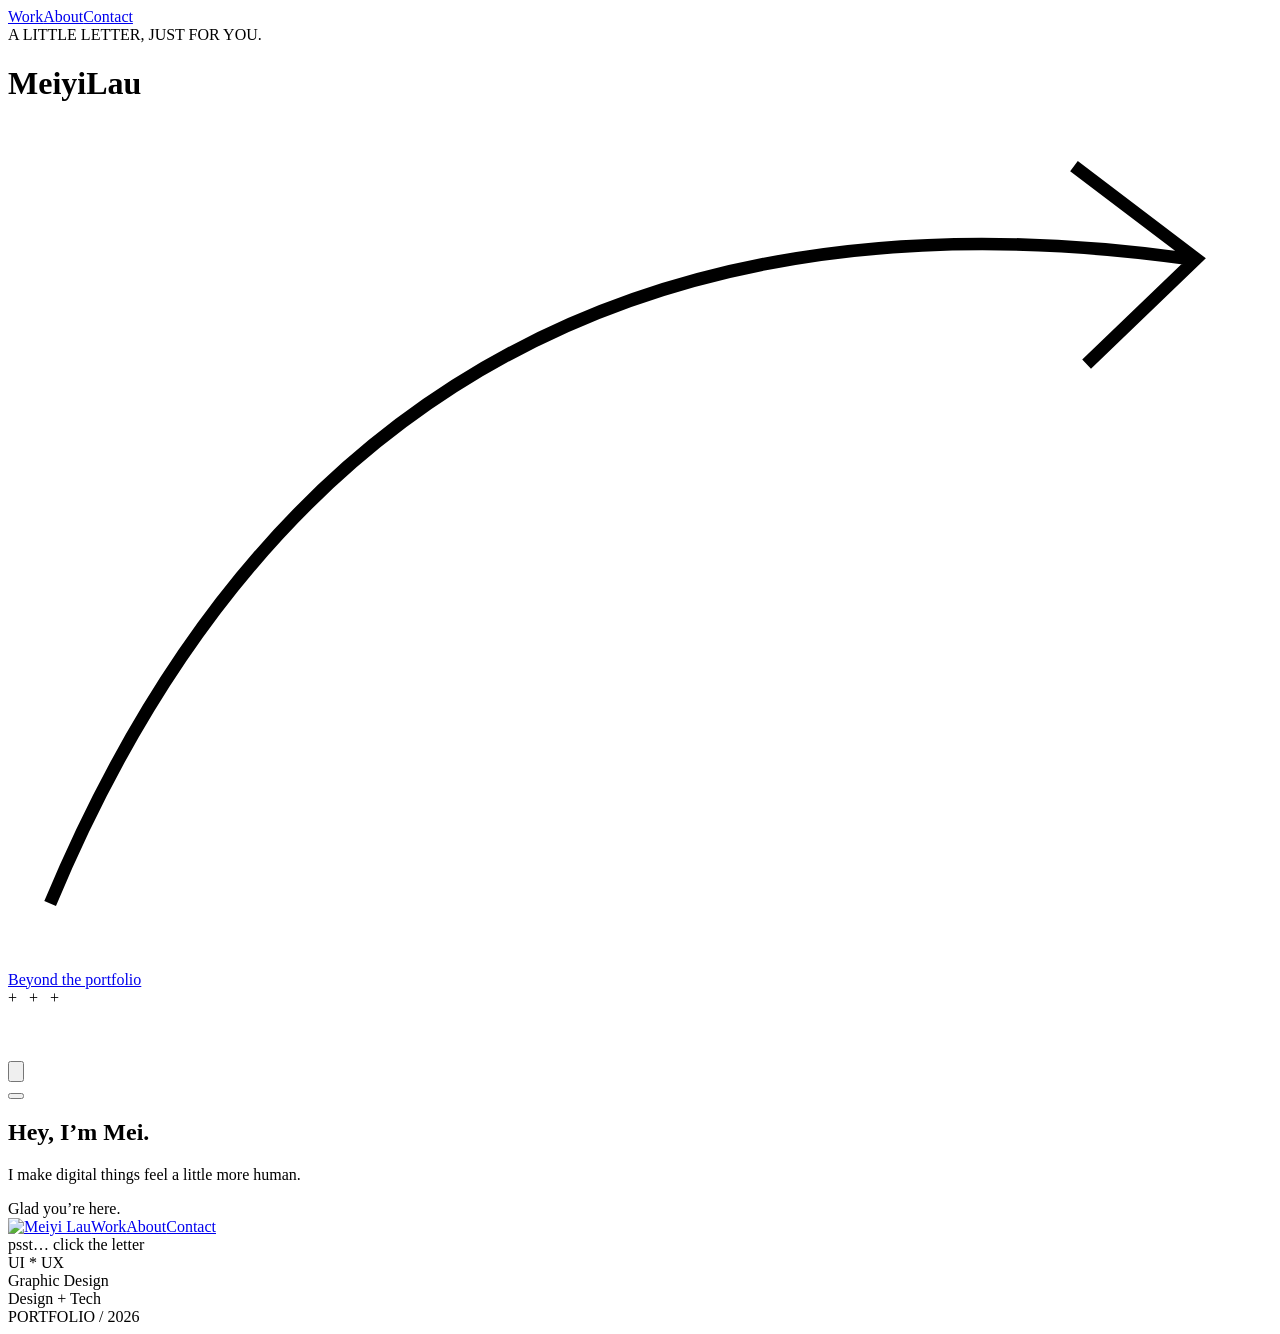
==== index.html @ 8a21bad6 "Publish portfolio website and remove homepage postmark" ====
<!doctype html><html lang="en"><head><meta charset="UTF-8"><meta name="viewport" content="width=device-width,initial-scale=1"><meta name="description" content="Meiyi Lau — UI/UX, graphic design, and design + technology."><title>Portfolio — Meiyi Lau</title><link rel="icon" href="data:image/svg+xml,%3Csvg xmlns='http://www.w3.org/2000/svg' viewBox='0 0 32 32'%3E%3Cpath fill='%23fff000' d='M0 0h32v32H0z'/%3E%3Ctext x='5' y='24' font-size='24' font-family='Arial' font-weight='bold'%3Em%3C/text%3E%3C/svg%3E"><link rel="preconnect" href="https://fonts.googleapis.com"><link rel="preconnect" href="https://fonts.gstatic.com" crossorigin><link href="https://fonts.googleapis.com/css2?family=Kulim+Park:ital,wght@0,200;0,300;0,400;0,600;0,700;1,200;1,300;1,400;1,600;1,700&family=Love+Ya+Like+A+Sister&display=swap" rel="stylesheet"><link rel="stylesheet" href="/Portfolio/style.css"><script src="/Portfolio/app.js" defer></script></head><body class="home"><header><nav aria-label="Main navigation"><a href="/Portfolio/work.html">Work</a><a href="/Portfolio/about.html">About</a><a href="/Portfolio/contact.html">Contact</a></nav><span class="edition">A LITTLE LETTER, JUST FOR YOU.</span></header><h1 class="name" aria-label="Meiyi Lau"><span class="name-line" aria-hidden="true">M<span class="letter-e">e</span>iyi</span><span class="name-line" aria-hidden="true">La<span class="letter-u">u</span></span></h1><svg class="gesture" viewBox="0 0 300 200" aria-hidden="true"><path d="M10 185 Q85 5 280 32 M253 10 L282 32 L256 57" fill="none" stroke="currentColor" stroke-width="3"/></svg><div class="home-side-group"><a class="home-side-link" href="/Portfolio/interests.html">Beyond the portfolio</a><div class="home-registration" aria-hidden="true">+ &nbsp; + &nbsp; +</div></div><main class="scene"><div class="scatter three"><img class="card-art" src="/Portfolio/postcard.jpg" alt="" draggable="false"></div><div class="scatter two"><img class="card-art" src="/Portfolio/postcard.jpg" alt="" draggable="false"></div><div class="scatter one"><img class="card-art" src="/Portfolio/postcard.jpg" alt="" draggable="false"></div><div class="flip"><button class="face front" aria-label="Open my letter" aria-expanded="false"><img class="card-art" src="/Portfolio/postcard.jpg" alt="" draggable="false"></button><section class="face back" aria-label="Inside the letter" inert><button class="back-hit" aria-label="Turn postcard to the front"></button><div class="letter"><h2>Hey, I’m Mei.</h2><p>I make digital things feel a little more human.</p><span class="sign-off">Glad you’re here.</span></div><div class="back-menu"><a class="portrait-stamp" href="/Portfolio/interests.html" aria-label="Meet Mei beyond design — personal interests"><img class="stamp-frame" src="/Portfolio/stamp.png" alt=""><img class="stamp-photo" src="/Portfolio/meiyi.jpg" alt="Meiyi Lau"></a><a href="/Portfolio/work.html">Work</a><a href="/Portfolio/about.html">About</a><a href="/Portfolio/contact.html">Contact</a></div></section></div></main><span class="hint">psst… click the letter</span><div class="disciplines">UI * UX<br>Graphic Design<br>Design + Tech</div><footer class="home-footer">PORTFOLIO / 2026</footer></body></html>
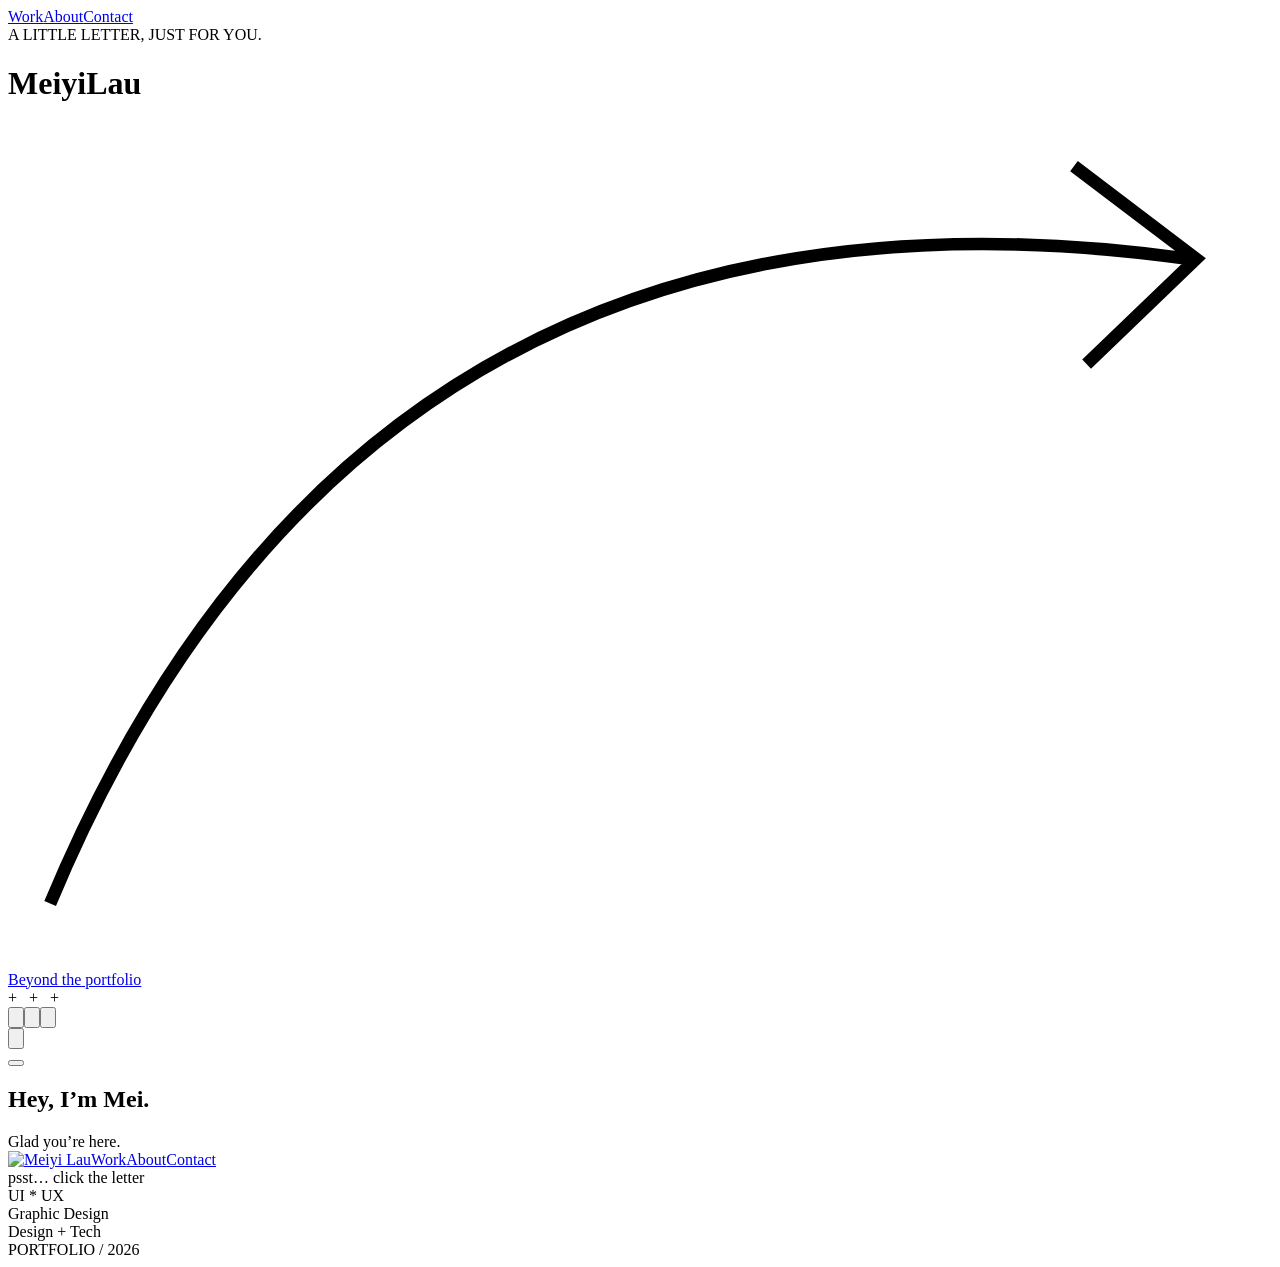
==== commit 5d076688: "Refresh homepage and add albums, creative coding, and video projects Group album designs within Grap" ====
--- a/index.html
+++ b/index.html
@@ -1 +1 @@
-<!doctype html><html lang="en"><head><meta charset="UTF-8"><meta name="viewport" content="width=device-width,initial-scale=1"><meta name="description" content="Meiyi Lau — UI/UX, graphic design, and design + technology."><title>Portfolio — Meiyi Lau</title><link rel="icon" href="data:image/svg+xml,%3Csvg xmlns='http://www.w3.org/2000/svg' viewBox='0 0 32 32'%3E%3Cpath fill='%23fff000' d='M0 0h32v32H0z'/%3E%3Ctext x='5' y='24' font-size='24' font-family='Arial' font-weight='bold'%3Em%3C/text%3E%3C/svg%3E"><link rel="preconnect" href="https://fonts.googleapis.com"><link rel="preconnect" href="https://fonts.gstatic.com" crossorigin><link href="https://fonts.googleapis.com/css2?family=Kulim+Park:ital,wght@0,200;0,300;0,400;0,600;0,700;1,200;1,300;1,400;1,600;1,700&family=Love+Ya+Like+A+Sister&display=swap" rel="stylesheet"><link rel="stylesheet" href="/Portfolio/style.css"><script src="/Portfolio/app.js" defer></script></head><body class="home"><header><nav aria-label="Main navigation"><a href="/Portfolio/work.html">Work</a><a href="/Portfolio/about.html">About</a><a href="/Portfolio/contact.html">Contact</a></nav><span class="edition">A LITTLE LETTER, JUST FOR YOU.</span></header><h1 class="name" aria-label="Meiyi Lau"><span class="name-line" aria-hidden="true">M<span class="letter-e">e</span>iyi</span><span class="name-line" aria-hidden="true">La<span class="letter-u">u</span></span></h1><svg class="gesture" viewBox="0 0 300 200" aria-hidden="true"><path d="M10 185 Q85 5 280 32 M253 10 L282 32 L256 57" fill="none" stroke="currentColor" stroke-width="3"/></svg><div class="home-side-group"><a class="home-side-link" href="/Portfolio/interests.html">Beyond the portfolio</a><div class="home-registration" aria-hidden="true">+ &nbsp; + &nbsp; +</div></div><main class="scene"><div class="scatter three"><img class="card-art" src="/Portfolio/postcard.jpg" alt="" draggable="false"></div><div class="scatter two"><img class="card-art" src="/Portfolio/postcard.jpg" alt="" draggable="false"></div><div class="scatter one"><img class="card-art" src="/Portfolio/postcard.jpg" alt="" draggable="false"></div><div class="flip"><button class="face front" aria-label="Open my letter" aria-expanded="false"><img class="card-art" src="/Portfolio/postcard.jpg" alt="" draggable="false"></button><section class="face back" aria-label="Inside the letter" inert><button class="back-hit" aria-label="Turn postcard to the front"></button><div class="letter"><h2>Hey, I’m Mei.</h2><p>I make digital things feel a little more human.</p><span class="sign-off">Glad you’re here.</span></div><div class="back-menu"><a class="portrait-stamp" href="/Portfolio/interests.html" aria-label="Meet Mei beyond design — personal interests"><img class="stamp-frame" src="/Portfolio/stamp.png" alt=""><img class="stamp-photo" src="/Portfolio/meiyi.jpg" alt="Meiyi Lau"></a><a href="/Portfolio/work.html">Work</a><a href="/Portfolio/about.html">About</a><a href="/Portfolio/contact.html">Contact</a></div></section></div></main><span class="hint">psst… click the letter</span><div class="disciplines">UI * UX<br>Graphic Design<br>Design + Tech</div><footer class="home-footer">PORTFOLIO / 2026</footer></body></html>+<!doctype html><html lang="en"><head><meta charset="UTF-8"><meta name="viewport" content="width=device-width,initial-scale=1"><meta name="description" content="Meiyi Lau — UI/UX, graphic design, and design + technology."><title>Portfolio — Meiyi Lau</title><link rel="icon" href="data:image/svg+xml,%3Csvg xmlns='http://www.w3.org/2000/svg' viewBox='0 0 32 32'%3E%3Cpath fill='%23fff000' d='M0 0h32v32H0z'/%3E%3Ctext x='5' y='24' font-size='24' font-family='Arial' font-weight='bold'%3Em%3C/text%3E%3C/svg%3E"><link rel="preconnect" href="https://fonts.googleapis.com"><link rel="preconnect" href="https://fonts.gstatic.com" crossorigin><link href="https://fonts.googleapis.com/css2?family=Kulim+Park:ital,wght@0,200;0,300;0,400;0,600;0,700;1,200;1,300;1,400;1,600;1,700&family=Love+Ya+Like+A+Sister&display=swap" rel="stylesheet"><link rel="stylesheet" href="/Portfolio/style.css?v=home-play-1"><script src="/Portfolio/app.js?v=home-play-1" defer></script></head><body class="home"><header><nav aria-label="Main navigation"><a href="/Portfolio/work.html">Work</a><a href="/Portfolio/about.html">About</a><a href="/Portfolio/contact.html">Contact</a></nav><span class="edition">A LITTLE LETTER, JUST FOR YOU.</span></header><h1 class="name" aria-label="Meiyi Lau"><span class="name-line" aria-hidden="true">M<span class="letter-e">e</span>iyi</span><span class="name-line" aria-hidden="true">La<span class="letter-u">u</span></span></h1><svg class="gesture" viewBox="0 0 300 200" aria-hidden="true"><path d="M10 185 Q85 5 280 32 M253 10 L282 32 L256 57" fill="none" stroke="currentColor" stroke-width="3"/></svg><div class="home-side-group"><a class="home-side-link" href="/Portfolio/interests.html"><span class="interest-peek" aria-hidden="true"><img src="/Portfolio/photo-3.webp" alt=""><img src="/Portfolio/photo-4.webp" alt=""><img src="/Portfolio/photo-5.webp" alt=""></span><span>Beyond the portfolio</span></a><div class="home-registration" aria-hidden="true">+ &nbsp; + &nbsp; +</div></div><main class="scene"><button type="button" class="scatter three" aria-label="Shuffle the letters"><img class="card-art" src="/Portfolio/postcard.jpg" alt="" draggable="false"></button><button type="button" class="scatter two" aria-label="Shuffle the letters"><img class="card-art" src="/Portfolio/postcard.jpg" alt="" draggable="false"></button><button type="button" class="scatter one" aria-label="Shuffle the letters"><img class="card-art" src="/Portfolio/postcard.jpg" alt="" draggable="false"></button><div class="flip"><button class="face front" aria-label="Open my letter" aria-expanded="false"><img class="card-art" src="/Portfolio/postcard.jpg" alt="" draggable="false"></button><section class="face back" aria-label="Inside the letter" inert><button class="back-hit" aria-label="Turn postcard to the front"></button><div class="letter"><h2>Hey, I’m Mei.</h2><span class="sign-off">Glad you’re here.</span></div><div class="back-menu"><a class="portrait-stamp" href="/Portfolio/interests.html" aria-label="Meet Mei beyond design — personal interests"><img class="stamp-frame" src="/Portfolio/stamp.png" alt=""><img class="stamp-photo" src="/Portfolio/meiyi.jpg" alt="Meiyi Lau"></a><a href="/Portfolio/work.html">Work</a><a href="/Portfolio/about.html">About</a><a href="/Portfolio/contact.html">Contact</a></div></section></div></main><span class="hint">psst… click the letter</span><div class="disciplines">UI * UX<br>Graphic Design<br>Design + Tech</div><footer class="home-footer">PORTFOLIO / 2026</footer></body></html>
